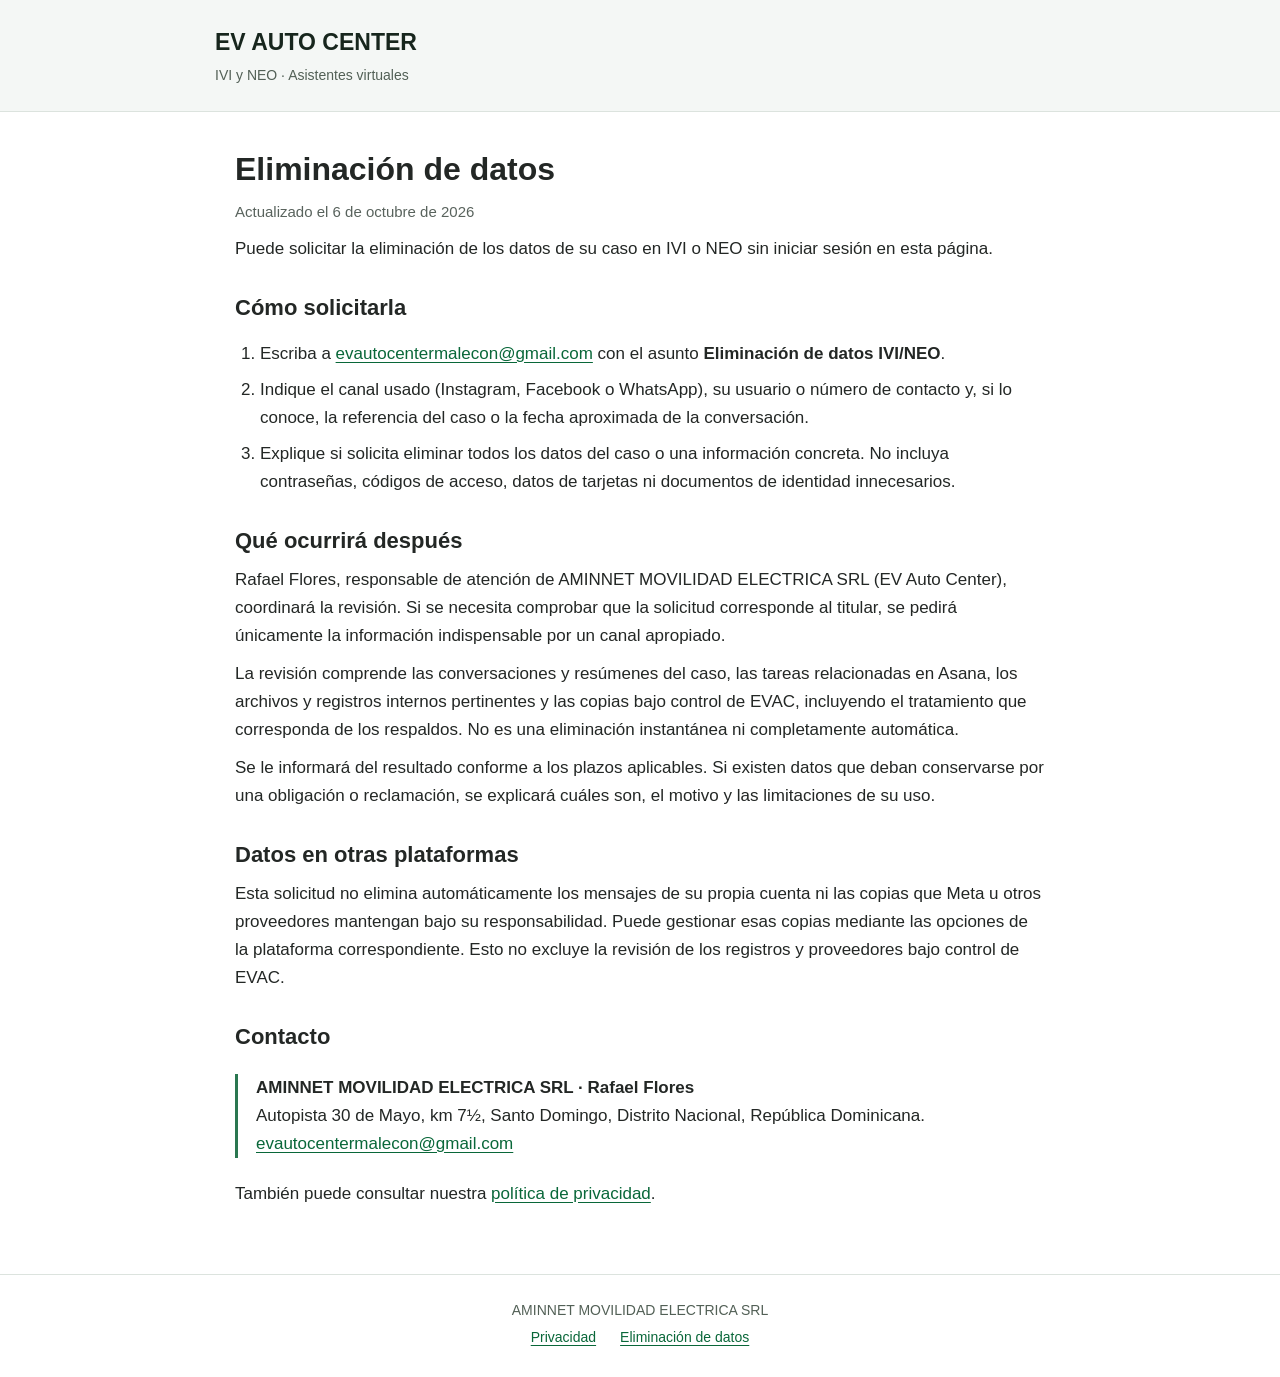
==== data-deletion.html @ d6ec2fed "Publish approved EV Auto Center privacy and deletion notices" ====
<!doctype html>
<html lang="es">
<head>
  <meta charset="utf-8">
  <meta name="viewport" content="width=device-width, initial-scale=1">
  <meta name="description" content="Cómo solicitar la eliminación de los datos tratados por IVI y NEO de EV Auto Center.">
  <title>Eliminación de datos de IVI y NEO | EV Auto Center</title>
  <link rel="stylesheet" href="./legal.css">
</head>
<body>
<header><a class="brand" href="./privacy.html">EV AUTO CENTER</a><p>IVI y NEO · Asistentes virtuales</p></header>
<main>
  <h1>Eliminación de datos</h1>
  <p class="date">Actualizado el 6 de octubre de 2026</p>
  <p>Puede solicitar la eliminación de los datos de su caso en IVI o NEO sin iniciar sesión en esta página.</p>
  <h2>Cómo solicitarla</h2>
  <ol>
    <li>Escriba a <a href="mailto:evautocentermalecon@gmail.com?subject=Eliminaci%C3%B3n%20de%20datos%20IVI%2FNEO">evautocentermalecon@gmail.com</a> con el asunto <strong>Eliminación de datos IVI/NEO</strong>.</li>
    <li>Indique el canal usado (Instagram, Facebook o WhatsApp), su usuario o número de contacto y, si lo conoce, la referencia del caso o la fecha aproximada de la conversación.</li>
    <li>Explique si solicita eliminar todos los datos del caso o una información concreta. No incluya contraseñas, códigos de acceso, datos de tarjetas ni documentos de identidad innecesarios.</li>
  </ol>
  <h2>Qué ocurrirá después</h2>
  <p>Rafael Flores, responsable de atención de AMINNET MOVILIDAD ELECTRICA SRL (EV Auto Center), coordinará la revisión. Si se necesita comprobar que la solicitud corresponde al titular, se pedirá únicamente la información indispensable por un canal apropiado.</p>
  <p>La revisión comprende las conversaciones y resúmenes del caso, las tareas relacionadas en Asana, los archivos y registros internos pertinentes y las copias bajo control de EVAC, incluyendo el tratamiento que corresponda de los respaldos. No es una eliminación instantánea ni completamente automática.</p>
  <p>Se le informará del resultado conforme a los plazos aplicables. Si existen datos que deban conservarse por una obligación o reclamación, se explicará cuáles son, el motivo y las limitaciones de su uso.</p>
  <h2>Datos en otras plataformas</h2>
  <p>Esta solicitud no elimina automáticamente los mensajes de su propia cuenta ni las copias que Meta u otros proveedores mantengan bajo su responsabilidad. Puede gestionar esas copias mediante las opciones de la plataforma correspondiente. Esto no excluye la revisión de los registros y proveedores bajo control de EVAC.</p>
  <h2>Contacto</h2>
  <address><strong>AMINNET MOVILIDAD ELECTRICA SRL · Rafael Flores</strong><br>
    Autopista 30 de Mayo, km 7½, Santo Domingo, Distrito Nacional, República Dominicana.<br>
    <a href="mailto:evautocentermalecon@gmail.com">evautocentermalecon@gmail.com</a>
  </address>
  <p>También puede consultar nuestra <a href="./privacy.html">política de privacidad</a>.</p>
</main>
<footer>AMINNET MOVILIDAD ELECTRICA SRL<br><a href="./privacy.html">Privacidad</a><a href="./data-deletion.html">Eliminación de datos</a></footer>
</body>
</html>
---- legal.css ----
:root { color-scheme: light; font-family: Arial, Helvetica, sans-serif; color: #232725; background: #fff; }
* { box-sizing: border-box; }
body { margin: 0; font-size: 17px; line-height: 1.65; letter-spacing: 0; }
header { border-bottom: 1px solid #dce3de; padding: 24px max(20px, calc((100% - 850px) / 2)); background: #f4f7f5; }
.brand { font-size: 23px; font-weight: 750; color: #17261d; text-decoration: none; }
header p { margin: 2px 0 0; font-size: 14px; color: #526056; }
main { max-width: 850px; margin: 0 auto; padding: 38px 20px 56px; }
h1 { font-size: 32px; line-height: 1.2; margin: 0 0 12px; }
h2 { font-size: 22px; line-height: 1.35; margin: 30px 0 10px; }
p { margin: 10px 0; }
a { color: #096739; text-underline-offset: 3px; overflow-wrap: anywhere; }
a:focus-visible { outline: 3px solid #216dad; outline-offset: 4px; }
li { margin-bottom: 8px; }
ul, ol { padding-left: 25px; }
.date { color: #59635d; font-size: 15px; }
address { font-style: normal; border-left: 3px solid #2a7750; padding-left: 18px; margin: 22px 0; }
footer { border-top: 1px solid #dce3de; padding: 24px 20px; text-align: center; font-size: 14px; color: #526056; }
footer a { display: inline-block; margin: 4px 12px; }
@media (max-width: 480px) { h1 { font-size: 28px; } main { padding-top: 28px; } }
@media print { header, footer { background: none; } main { max-width: none; } a { color: inherit; } }
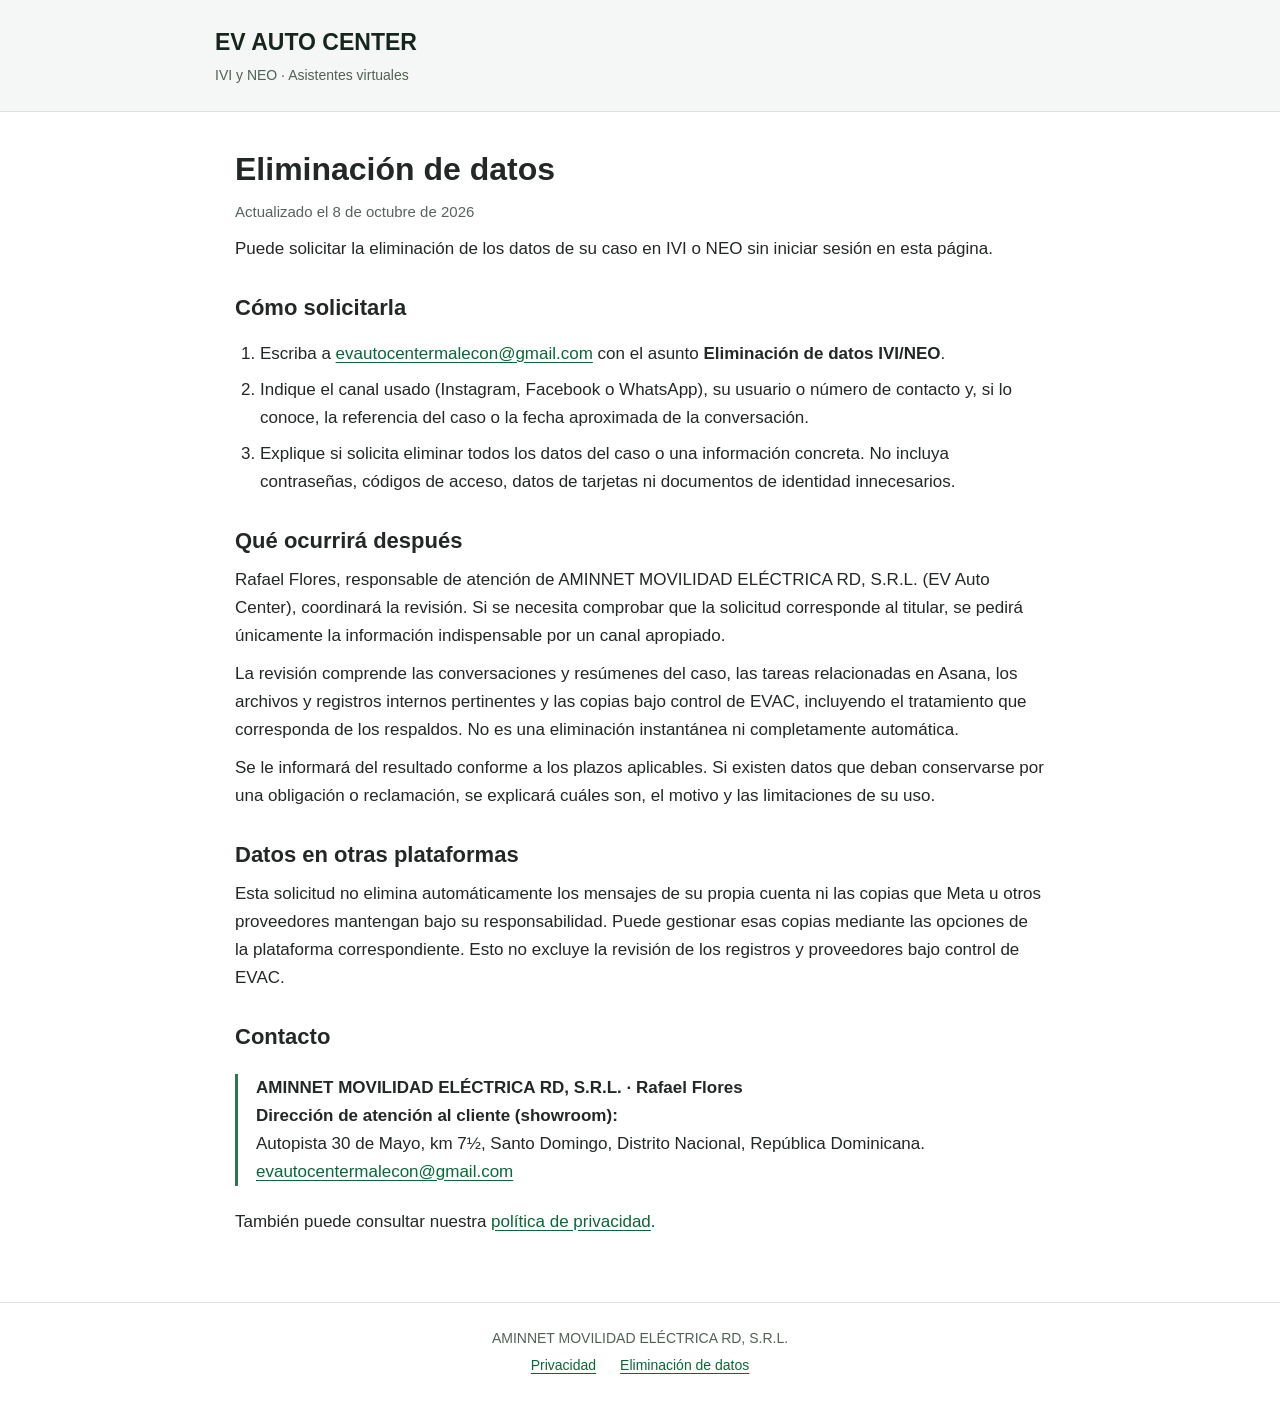
==== commit 16e4262f: "Publish approved EV Auto Center privacy and deletion notices" ====
--- a/data-deletion.html
+++ b/data-deletion.html
@@ -11,7 +11,7 @@
 <header><a class="brand" href="./privacy.html">EV AUTO CENTER</a><p>IVI y NEO · Asistentes virtuales</p></header>
 <main>
   <h1>Eliminación de datos</h1>
-  <p class="date">Actualizado el 6 de octubre de 2026</p>
+  <p class="date">Actualizado el 8 de octubre de 2026</p>
   <p>Puede solicitar la eliminación de los datos de su caso en IVI o NEO sin iniciar sesión en esta página.</p>
   <h2>Cómo solicitarla</h2>
   <ol>
@@ -20,18 +20,19 @@
     <li>Explique si solicita eliminar todos los datos del caso o una información concreta. No incluya contraseñas, códigos de acceso, datos de tarjetas ni documentos de identidad innecesarios.</li>
   </ol>
   <h2>Qué ocurrirá después</h2>
-  <p>Rafael Flores, responsable de atención de AMINNET MOVILIDAD ELECTRICA SRL (EV Auto Center), coordinará la revisión. Si se necesita comprobar que la solicitud corresponde al titular, se pedirá únicamente la información indispensable por un canal apropiado.</p>
+  <p>Rafael Flores, responsable de atención de AMINNET MOVILIDAD ELÉCTRICA RD, S.R.L. (EV Auto Center), coordinará la revisión. Si se necesita comprobar que la solicitud corresponde al titular, se pedirá únicamente la información indispensable por un canal apropiado.</p>
   <p>La revisión comprende las conversaciones y resúmenes del caso, las tareas relacionadas en Asana, los archivos y registros internos pertinentes y las copias bajo control de EVAC, incluyendo el tratamiento que corresponda de los respaldos. No es una eliminación instantánea ni completamente automática.</p>
   <p>Se le informará del resultado conforme a los plazos aplicables. Si existen datos que deban conservarse por una obligación o reclamación, se explicará cuáles son, el motivo y las limitaciones de su uso.</p>
   <h2>Datos en otras plataformas</h2>
   <p>Esta solicitud no elimina automáticamente los mensajes de su propia cuenta ni las copias que Meta u otros proveedores mantengan bajo su responsabilidad. Puede gestionar esas copias mediante las opciones de la plataforma correspondiente. Esto no excluye la revisión de los registros y proveedores bajo control de EVAC.</p>
   <h2>Contacto</h2>
-  <address><strong>AMINNET MOVILIDAD ELECTRICA SRL · Rafael Flores</strong><br>
+  <address><strong>AMINNET MOVILIDAD ELÉCTRICA RD, S.R.L. · Rafael Flores</strong><br>
+    <strong>Dirección de atención al cliente (showroom):</strong><br>
     Autopista 30 de Mayo, km 7½, Santo Domingo, Distrito Nacional, República Dominicana.<br>
     <a href="mailto:evautocentermalecon@gmail.com">evautocentermalecon@gmail.com</a>
   </address>
   <p>También puede consultar nuestra <a href="./privacy.html">política de privacidad</a>.</p>
 </main>
-<footer>AMINNET MOVILIDAD ELECTRICA SRL<br><a href="./privacy.html">Privacidad</a><a href="./data-deletion.html">Eliminación de datos</a></footer>
+<footer>AMINNET MOVILIDAD ELÉCTRICA RD, S.R.L.<br><a href="./privacy.html">Privacidad</a><a href="./data-deletion.html">Eliminación de datos</a></footer>
 </body>
 </html>
